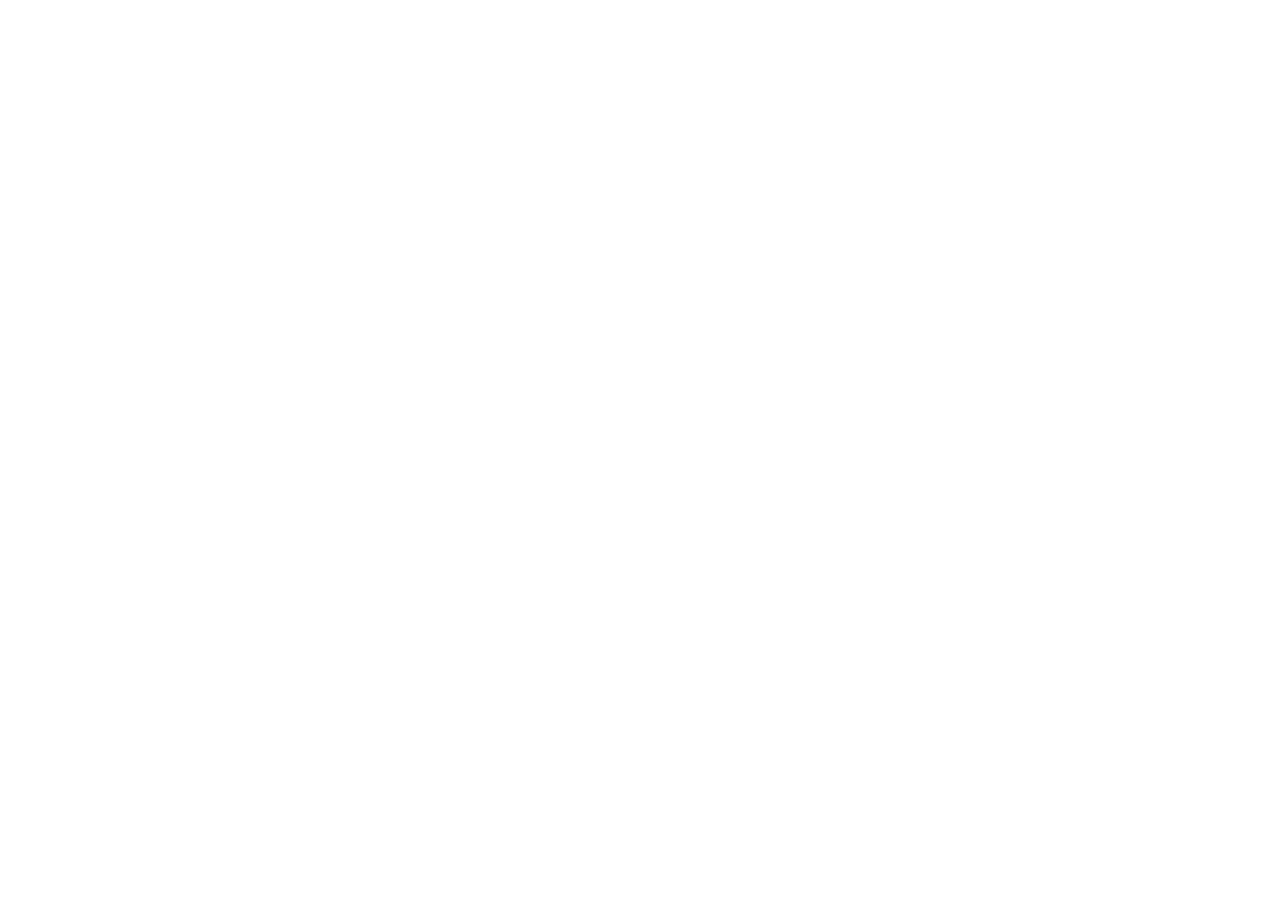
==== index.html @ a090743e "opsætning af <head> i html" ====
<!DOCTYPE html>
<html lang="da">

<head>
    <meta charset="utf-8">
    <meta name="viewport" content="width=device-width, initial-scale=1.0">
    <title>Portfolio</title>
    <link rel="stylesheet" href="style.css">
    <meta name="robots" content="noindex">


</head>

<body>
    <script src="script.js"></script>
</body>

</html>
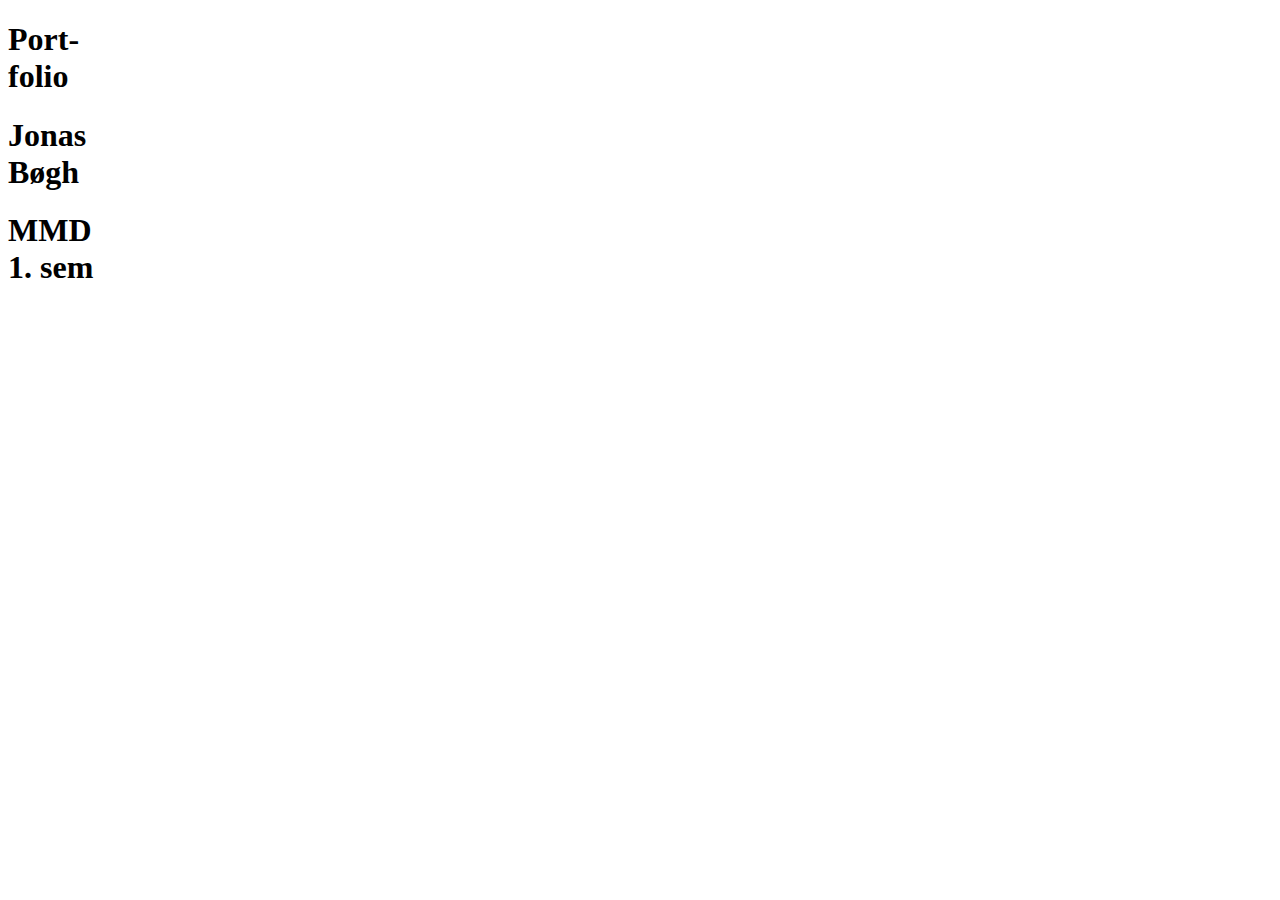
==== commit 84ad2eb7: "index / forside virker både mobil og web - uden menu" ====
--- a/index.html
+++ b/index.html
@@ -4,7 +4,7 @@
 <head>
     <meta charset="utf-8">
     <meta name="viewport" content="width=device-width, initial-scale=1.0">
-    <title>Portfolio</title>
+    <title>FORSIDE</title>
     <link rel="stylesheet" href="style.css">
     <meta name="robots" content="noindex">
 
@@ -12,6 +12,22 @@
 </head>
 
 <body>
+    <div id="forside_wrapper">
+        <div id="splash"></div>
+        <div id="header1">
+            <h1>Port-<br>folio</h1>
+        </div>
+        <div id="header2">
+            <h1>Jonas<br>Bøgh</h1>
+        </div>
+        <div id="header3">
+            <h1>MMD<br>1. sem</h1>
+        </div>
+
+
+    </div>
+
+
     <script src="script.js"></script>
 </body>
 
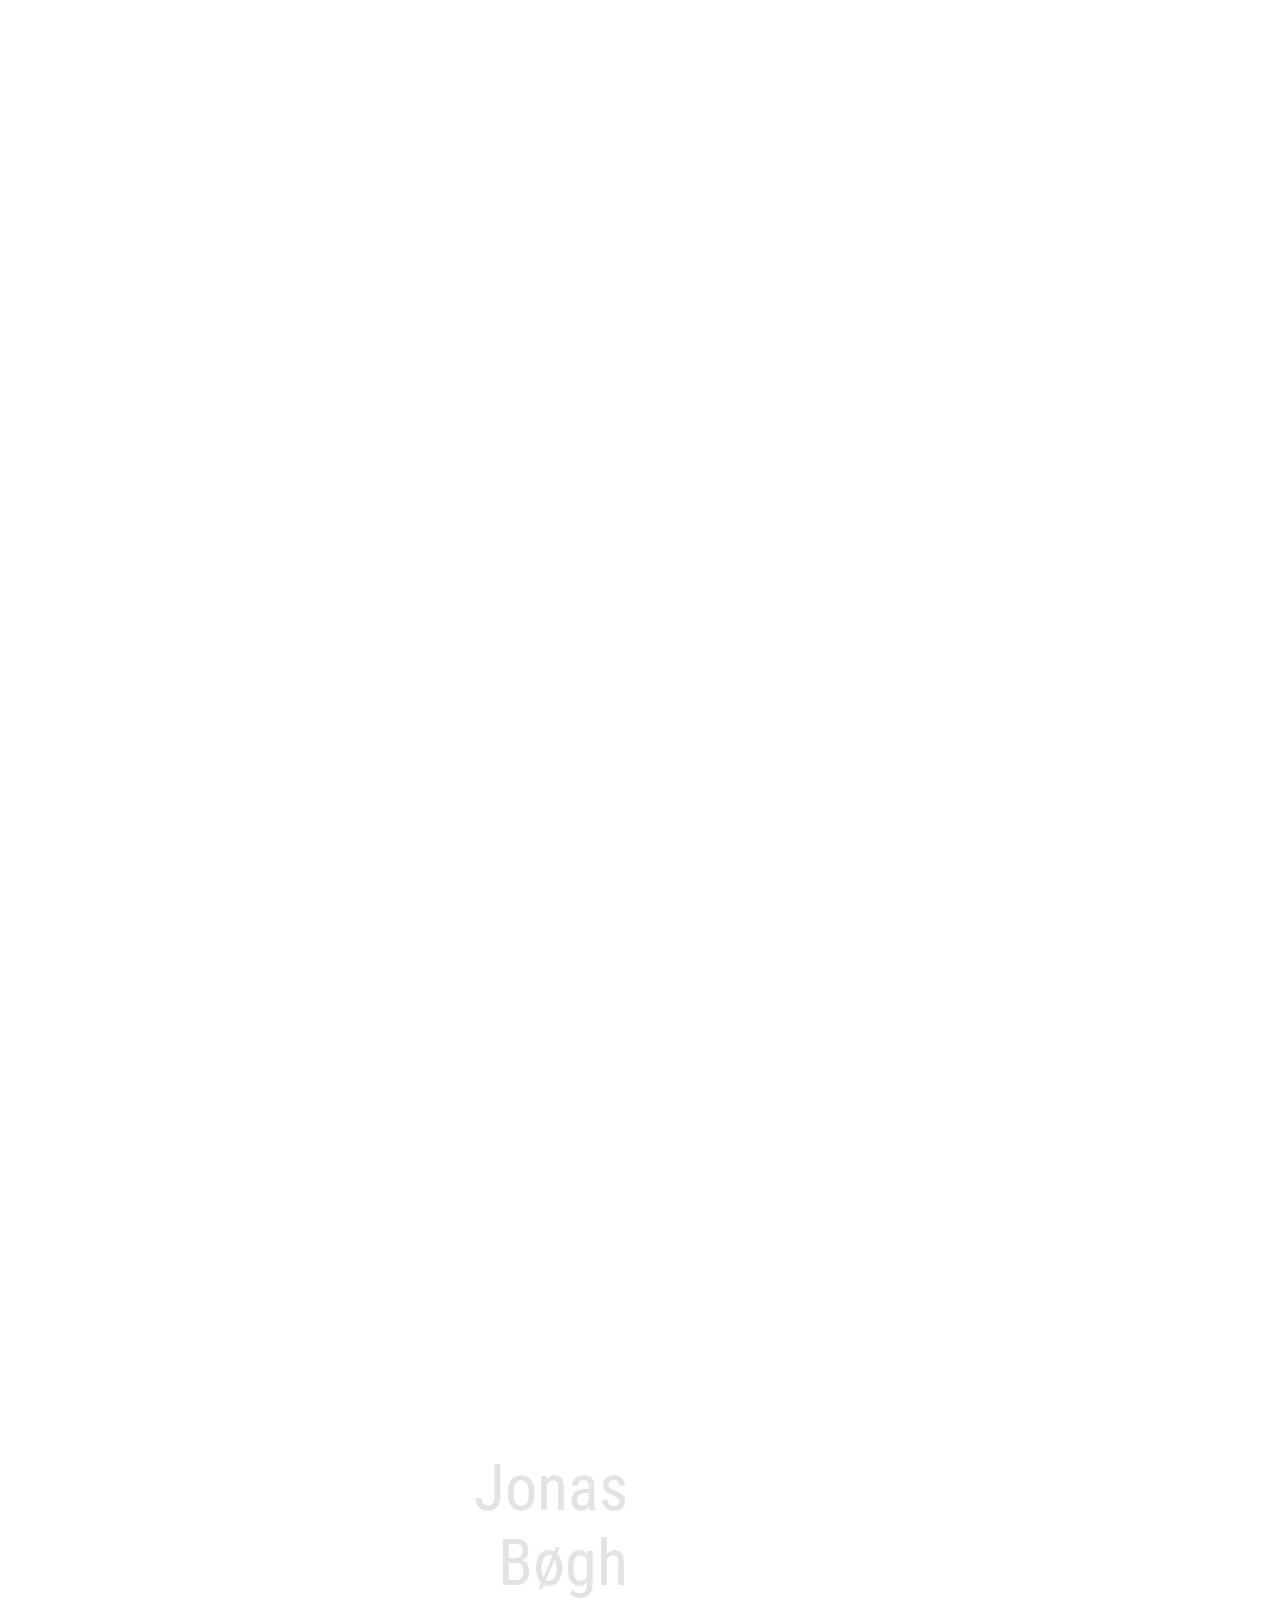
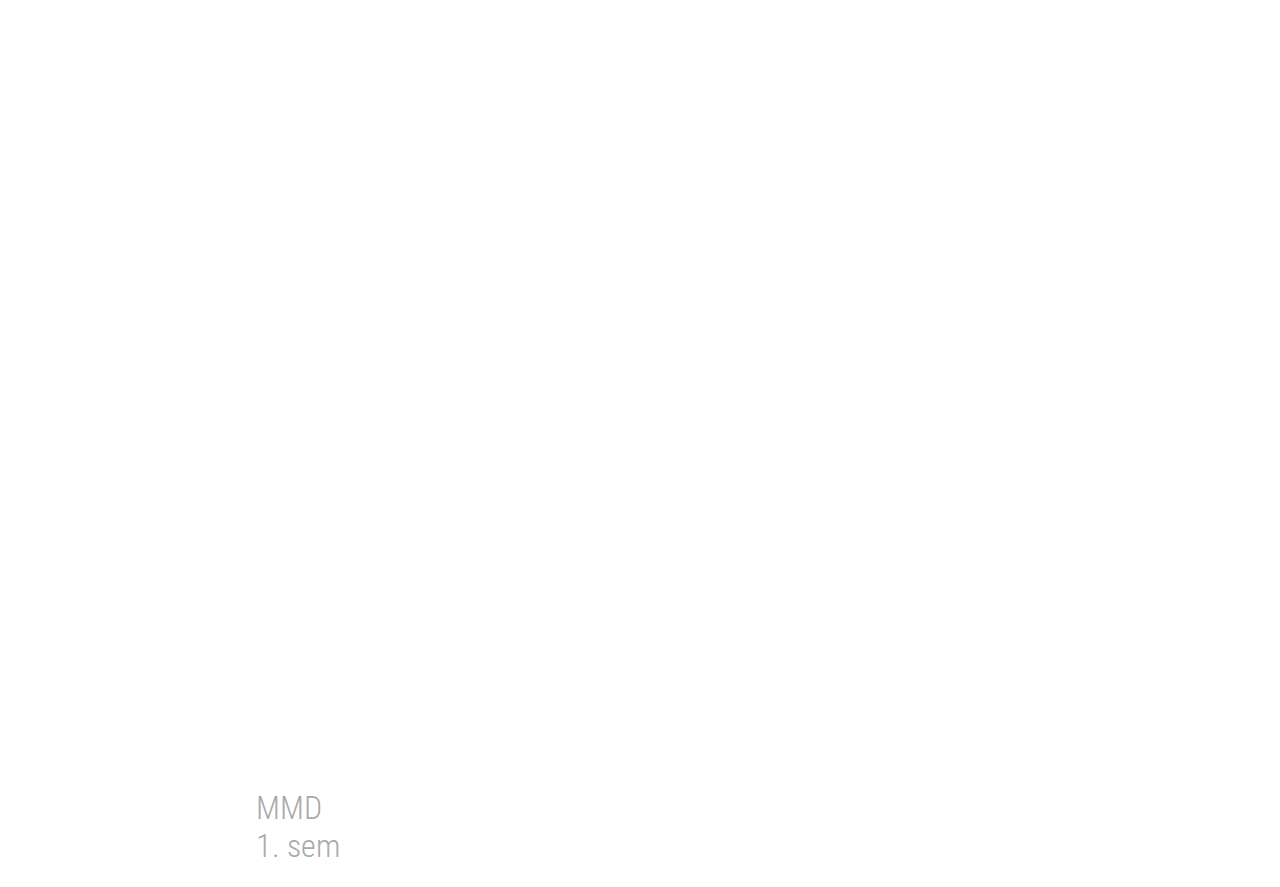
==== commit 576aaae0: "commit efter rettelse af font" ====
--- a/index.html
+++ b/index.html
@@ -8,10 +8,14 @@
     <link rel="stylesheet" href="style.css">
     <meta name="robots" content="noindex">
 
+    <link href="https://fonts.googleapis.com/css?family=Roboto+Condensed:300,300i,400,400i,700,700i&display=swap" rel="stylesheet">
+
 
 </head>
 
 <body>
+
+
     <div id="forside_wrapper">
         <div id="splash"></div>
         <div id="header1">
--- a/style.css
+++ b/style.css
@@ -0,0 +1,231 @@
+/*******GENERELLE INDSTILLINGER START**********/
+
+* {
+    box-sizing: border-box;
+}
+
+body {
+    margin: 0;
+    width: 100vw;
+    height: 100vh;
+    font-family: Helvetica, Sans-Serif;
+
+}
+
+img {
+    width: 100%;
+}
+
+h1 {
+    font-family: 'Roboto Condensed', sans-serif;
+    font-size: 3rem;
+}
+
+h2 {
+    font-family: Helvetica, Sans-Serif;
+    font-size: 5rem;
+}
+
+h3 {
+    font-family: Helvetica, Sans-Serif;
+    font-size: 1.5rem;
+}
+
+p {
+    font-family: Helvetica, Sans-Serif;
+    font-size: 2rem;
+}
+
+/*******GENERELLE INDSTILLINGER SLUT**********/
+
+/*******MENU INDSTILLINGER START**********/
+
+
+
+/*******MENU INDSTILLINGER SLUT**********/
+
+
+/*******INDEX INDSTILLINGER START**********/
+
+#splash {
+    width: 100vw;
+    height: 100vh;
+    background-image: url(billeder/splash.svg);
+    background-size: cover;
+    background-position: 70% 100%;
+    background-repeat: no-repeat;
+}
+
+#header1 {
+    position: absolute;
+    color: #FFFFFF;
+    top: 15vw;
+    left: 23vw;
+}
+
+#header1 h1 {
+    font-family: 'Roboto Condensed', sans-serif;
+    font-size: 7.2rem;
+    font-weight: 700;
+
+}
+
+#header2 {
+    position: absolute;
+    color: #e3e3e3;
+    top: 110vw;
+    left: 37vw;
+}
+
+#header2 h1 {
+    font-family: 'Roboto Condensed', sans-serif;
+    font-size: 4rem;
+    text-align: right;
+    font-weight: 400;
+
+}
+
+
+#header3 {
+    position: absolute;
+    color: #a9a9a9;
+    top: 185vw;
+    left: 20vw;
+}
+
+#header3 h1 {
+    font-family: 'Roboto Condensed', sans-serif;
+    font-size: 2rem;
+    font-weight: 300;
+
+}
+
+@media only screen and (min-width: 1330px) {
+    #splash {
+        width: 100vw;
+        height: 56.25vw;
+        background-image: url(billeder/splash.svg);
+        background-size: cover;
+        background-position: 70% 100%;
+        max-width: none;
+        background-repeat: no-repeat;
+    }
+
+    #header1 {
+        position: absolute;
+        color: #ffffff;
+        top: 4vw;
+        left: 56vw;
+    }
+
+
+    #header2 {
+        position: absolute;
+        color: #e3e3e3;
+        top: 28vw;
+        left: 67vw;
+    }
+
+
+    #header3 {
+        position: absolute;
+        color: #a9a9a9;
+        top: 47.5vw;
+        left: 57vw;
+    }
+
+}
+
+/*******INDEX INDSTILLINGER SLUT**********/
+
+#portfolio {
+    background-image: url(billeder/splash.svg);
+    background-repeat: repeat-y;
+    background-position: 80% 100%;
+
+
+}
+
+.sectionwrapper {
+    display: flex;
+    flex-wrap: wrap;
+}
+
+/*
+.sectionwrapper {
+    width: 100vw;
+    height: 100vh;
+    background-image: url(billeder/splash.svg);
+    background-size: cover;
+    background-position: 30% 100%;
+    background-repeat: repeat-y;
+    display: flex;
+    flex-wrap: wrap;
+
+}
+*/
+
+#header_portfolio {
+    position: relative;
+    top: 10vw;
+    left: 12vw;
+
+}
+
+#header_portfolio h1 {
+    color: #ffffff;
+
+}
+
+/*
+.task {
+    flex-grow: 1;
+    flex-basis: 300px;
+    background-color: #ffffff;
+
+    margin: 10px 30px;
+    border-radius: 10px;
+    height: 300px;
+    opacity: 0.8;
+    overflow: hidden;
+}
+*/
+
+
+
+#task1 {
+    flex-grow: 1;
+    flex-basis: 300px;
+    margin: 10px 30px;
+    border-radius: 10px;
+    height: 300px;
+    background-image: url(billeder/swiss_style.jpg);
+    background-size: cover;
+    background-repeat: no-repeat;
+    background-position: 70% 100%;
+}
+
+#task2 {
+    flex-grow: 1;
+    flex-basis: 300px;
+    margin: 10px 30px;
+    border-radius: 10px;
+    height: 300px;
+    background-image: url(billeder/dataindsamling.jpg);
+    background-size: cover;
+    background-repeat: no-repeat;
+    background-position: 70% 100%;
+}
+
+#task3 {
+    flex-grow: 1;
+    flex-basis: 300px;
+    margin: 10px 30px;
+    border-radius: 10px;
+    height: 300px;
+    background-image: url(billeder/prototype.png);
+    background-size: contain;
+    background-repeat: no-repeat;
+    background-position: 100% 10%;
+
+}
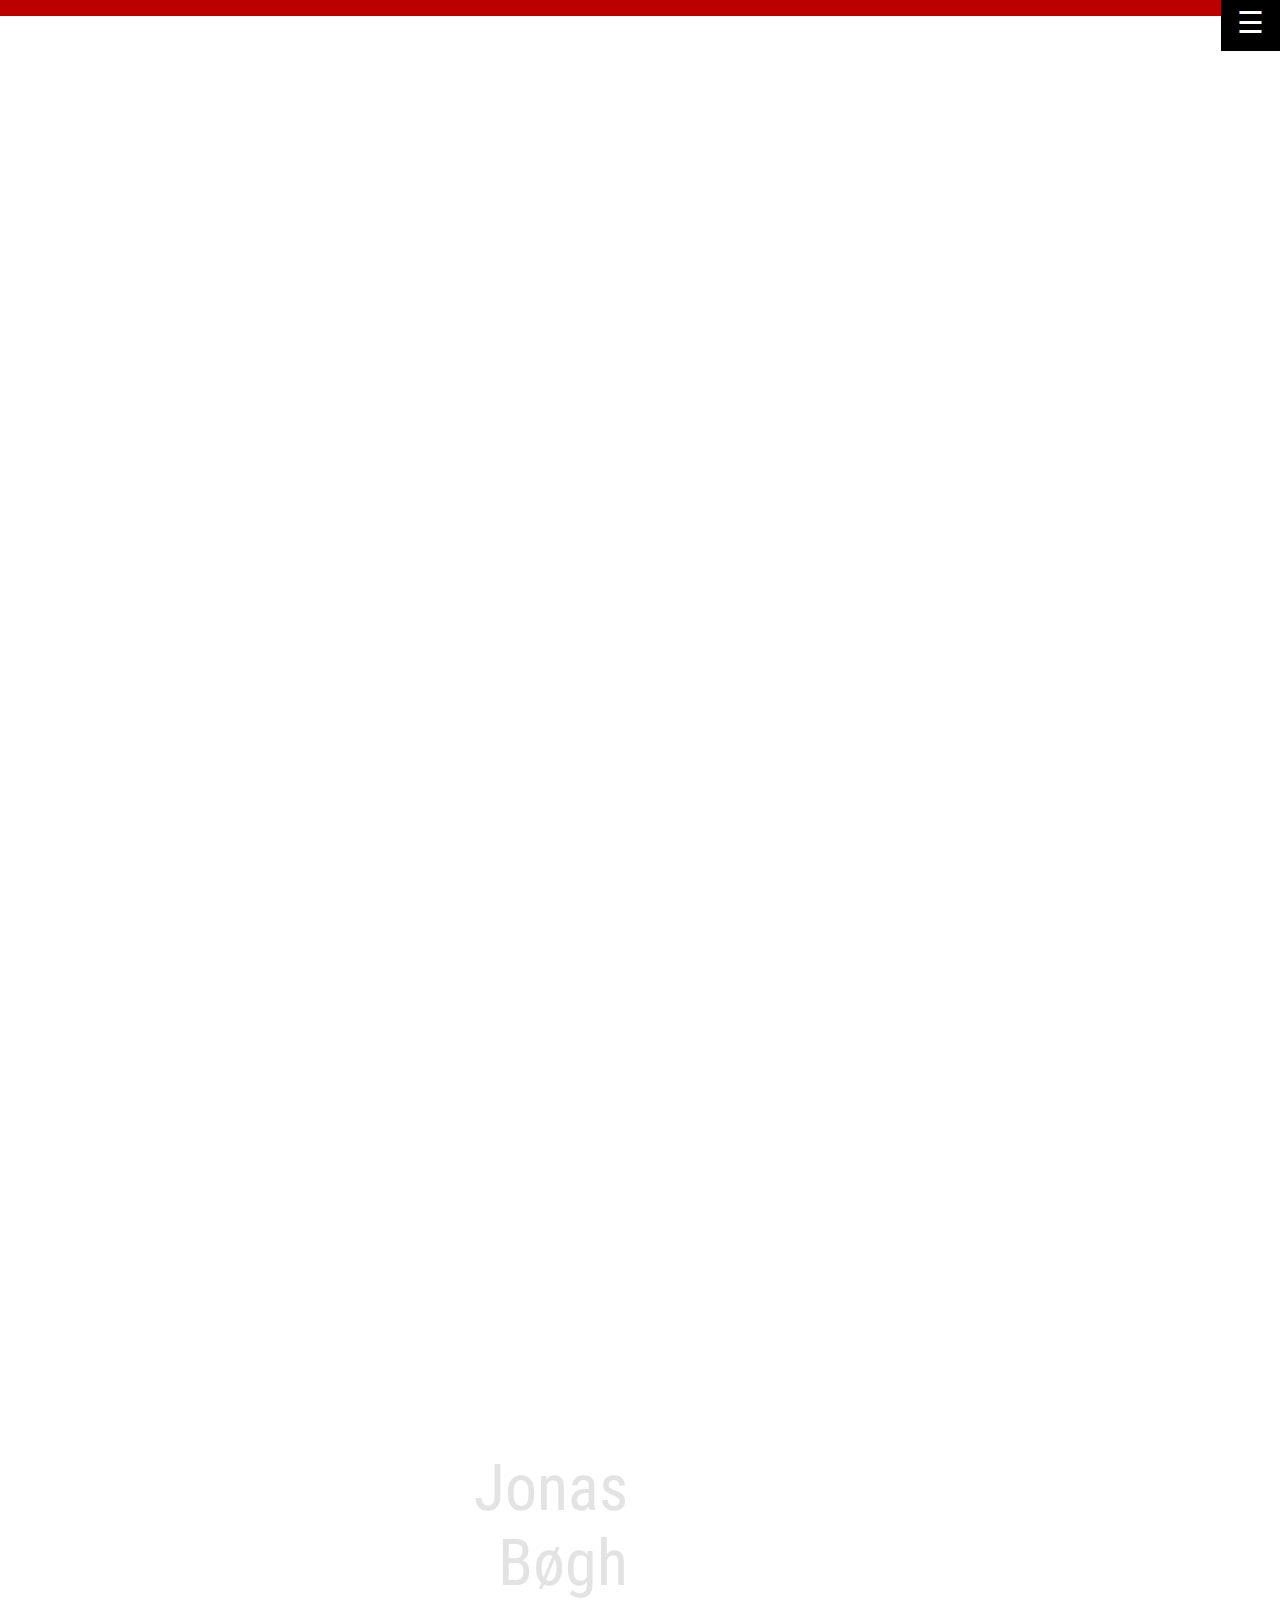
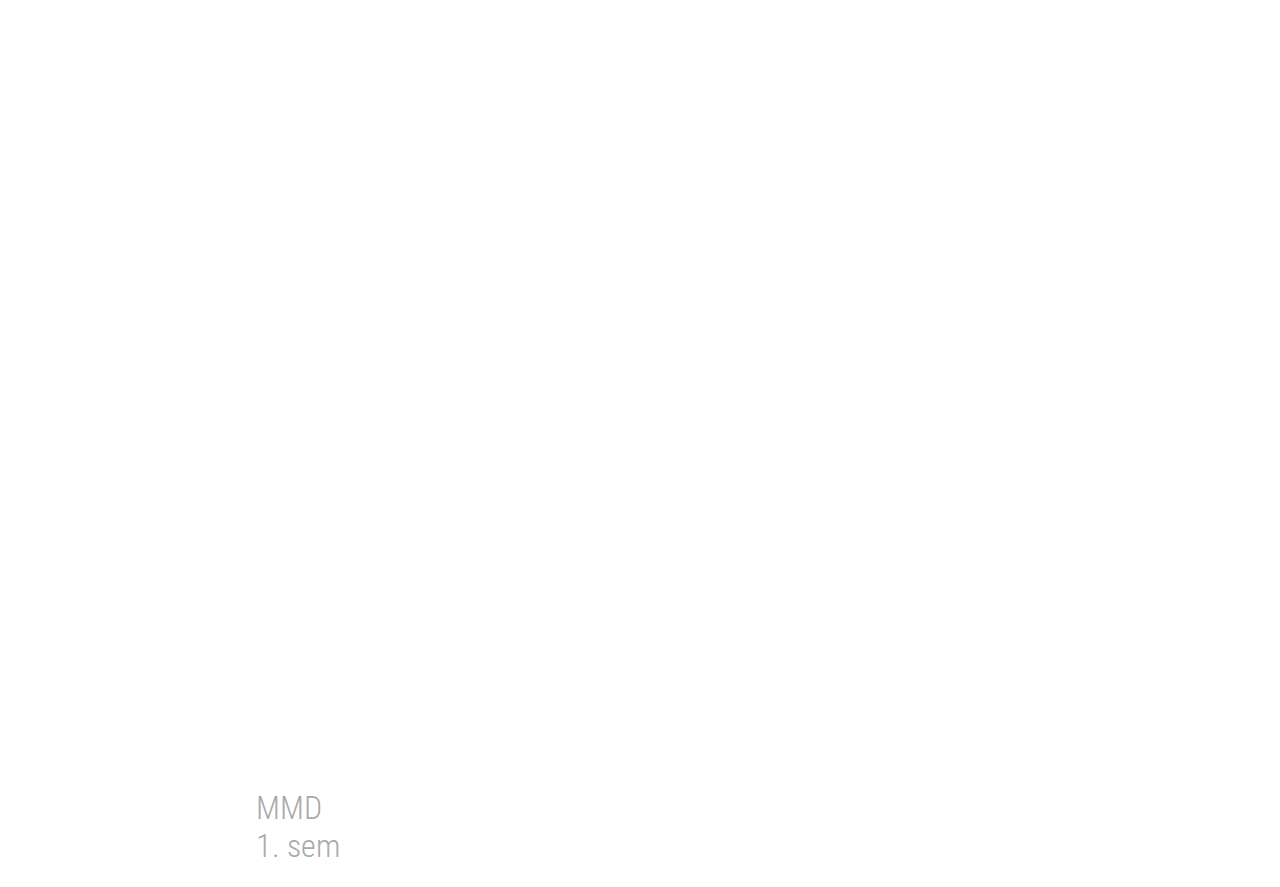
==== commit adf6e329: "alle html sider fungere - nogle mangler styling. sidste commit d. 6 jan" ====
--- a/index.html
+++ b/index.html
@@ -4,7 +4,7 @@
 <head>
     <meta charset="utf-8">
     <meta name="viewport" content="width=device-width, initial-scale=1.0">
-    <title>FORSIDE</title>
+    <title>Forside</title>
     <link rel="stylesheet" href="style.css">
     <meta name="robots" content="noindex">
 
@@ -15,10 +15,24 @@
 
 <body>
 
+    <nav>
+        <div class="topnav">
+            <a href="index.html" class="active" padding-bottom=12px padding-top=12px></a>
+            <div id="myLinks">
+                <a href="index.html">Forside</a>
+                <a href="display_portfolio.html">Portfolio</a>
+                <a href="om.html">Om mig</a>
+
+            </div>
+            <a class="icon">☰
+            </a>
+        </div>
+    </nav>
+
 
     <div id="forside_wrapper">
         <div id="splash"></div>
-        <div id="header1">
+        <div id="header1" class="pulse">
             <h1>Port-<br>folio</h1>
         </div>
         <div id="header2">
--- a/style.css
+++ b/style.css
@@ -9,7 +9,6 @@
     width: 100vw;
     height: 100vh;
     font-family: Helvetica, Sans-Serif;
-
 }
 
 img {
@@ -32,13 +31,68 @@
 }
 
 p {
-    font-family: Helvetica, Sans-Serif;
-    font-size: 2rem;
-}
+    font-family: 'Roboto Condensed', sans-serif;
+    /*
+    font-size: 3rem;
+    color: white;
+*/
+}
+
+
+/* BILLED-klasser til dokumentations */
+.mindst {
+    width: 35%;
+}
+
+.lille {
+    width: 50%;
+}
+
+
 
 /*******GENERELLE INDSTILLINGER SLUT**********/
 
 /*******MENU INDSTILLINGER START**********/
+
+.topnav {
+    overflow: hidden;
+    background-color: #333;
+    position: block;
+    top: 5px;
+    right: 5px;
+}
+
+.topnav #myLinks {
+    display: none;
+}
+
+.topnav a {
+    color: white;
+    padding: 5px 16px 11px 16px;
+    text-decoration: none;
+    font-size: 30px;
+    display: block;
+}
+
+.topnav a.icon {
+    background: black;
+    display: block;
+    position: absolute;
+    right: 0;
+    top: 0;
+}
+
+.topnav a:hover {
+    background-color: #BA0100;
+    color: fff;
+}
+
+.active {
+    background-color: #000;
+    color: white;
+}
+
+
 
 
 
@@ -72,9 +126,9 @@
 
 #header2 {
     position: absolute;
-    color: #e3e3e3;
     top: 110vw;
     left: 37vw;
+    color: #e3e3e3;
 }
 
 #header2 h1 {
@@ -83,8 +137,8 @@
     text-align: right;
     font-weight: 400;
 
-}
-
+
+}
 
 #header3 {
     position: absolute;
@@ -138,10 +192,14 @@
 
 /*******INDEX INDSTILLINGER SLUT**********/
 
+/*******PORTFOLIO INDSTILLINGER START**********/
+
 #portfolio {
     background-image: url(billeder/splash.svg);
     background-repeat: repeat-y;
     background-position: 80% 100%;
+    padding-bottom: 300px;
+    padding-top: 40px;
 
 
 }
@@ -151,19 +209,6 @@
     flex-wrap: wrap;
 }
 
-/*
-.sectionwrapper {
-    width: 100vw;
-    height: 100vh;
-    background-image: url(billeder/splash.svg);
-    background-size: cover;
-    background-position: 30% 100%;
-    background-repeat: repeat-y;
-    display: flex;
-    flex-wrap: wrap;
-
-}
-*/
 
 #header_portfolio {
     position: relative;
@@ -172,8 +217,12 @@
 
 }
 
-#header_portfolio h1 {
+#portfolio h1 {
     color: #ffffff;
+    text-align: center;
+    font-size: 4rem;
+    margin-top: 0;
+
 
 }
 
@@ -190,8 +239,6 @@
     overflow: hidden;
 }
 */
-
-
 
 #task1 {
     flex-grow: 1;
@@ -203,7 +250,21 @@
     background-size: cover;
     background-repeat: no-repeat;
     background-position: 70% 100%;
-}
+    filter: grayscale(80%);
+}
+
+#task1:hover {
+    filter: grayscale(0%);
+}
+
+#task2:hover {
+    filter: grayscale(0%);
+}
+
+#task3:hover {
+    filter: grayscale(0%);
+}
+
 
 #task2 {
     flex-grow: 1;
@@ -215,6 +276,7 @@
     background-size: cover;
     background-repeat: no-repeat;
     background-position: 70% 100%;
+    filter: grayscale(80%);
 }
 
 #task3 {
@@ -223,9 +285,160 @@
     margin: 10px 30px;
     border-radius: 10px;
     height: 300px;
-    background-image: url(billeder/prototype.png);
-    background-size: contain;
+    background-image: url(billeder/prototype2.jpeg);
+    background-size: cover;
     background-repeat: no-repeat;
     background-position: 100% 10%;
-
-}
+    filter: grayscale(80%);
+
+}
+
+/*******PORTFOLIO INDSTILLINGER SLUT**********/
+
+/*******SWISS INDSTILLINGER START**********/
+
+.wrapper {
+    display: flex;
+    flex-wrap: wrap;
+    justify-content: center;
+}
+
+.col_txt {
+    flex-grow: 1;
+    flex-basis: 300px;
+    padding: 2rem;
+    max-width: 400px;
+
+}
+
+.col_img {
+    flex-grow: 1;
+    flex-basis: 300px;
+    padding: 2rem;
+    max-width: 400px;
+}
+
+
+.col_frame {
+    flex-grow: 1;
+    flex-basis: 300px;
+    padding: 2rem;
+    max-width: 600px;
+}
+
+
+.col_img img {
+    padding: 10px 0;
+}
+
+@media only screen and (min-width: 600px) {
+    .col_img {
+        max-height: 500px;
+        overflow: scroll;
+    }
+}
+
+
+
+
+
+
+
+/*******SWISS INDSTILLINGER SLUT**********/
+
+
+/*******ANIMATIONER START**********/
+
+.pulse {
+    animation-name: pulse;
+    animation-duration: 4s;
+    animation-iteration-count: 1;
+    animation-fill-mode: forwards;
+
+}
+
+@keyframes pulse {
+    0% {
+        transform: scale(1.2);
+    }
+
+    50% {
+        transform: scale(0.8);
+
+
+    }
+
+    100% {
+        transform: scale(1.2);
+    }
+}
+
+
+
+
+/*******ANIMATIONER SLUT**********/
+
+
+/*******DISPLAY PORTFOLIO START**********/
+
+.sectionwrapper {
+    display: flex;
+    flex-wrap: wrap;
+    justify-content: center;
+}
+
+.display_portfolio {
+    width: 100%;
+    padding: 15px 0px 15px 0px;
+    border: solid black 3px;
+    border-radius: 10px;
+    margin-left: 10px;
+    margin-right: 10px;
+    margin-top: 20px;
+    max-width: 300px;
+    flex-grow: 1;
+    flex-basis: 300px;
+    background-color: #fff;
+
+}
+
+.display_portfolio p {
+    margin: 0 0 0 5px;
+}
+
+.display_portfolio img {
+    padding-left: 5px;
+    padding-right: 5px;
+    filter: grayscale(1);
+}
+
+.display_portfolio img:hover {
+    filter: grayscale(0.1);
+}
+
+.portfolio_opgave p {
+    text-align: center;
+}
+
+
+.rotate {
+    transform: rotate(90deg);
+    margin: 30px 0;
+}
+
+
+/*******DISPLAY PORTFOLIO SLUT**********/
+
+/*******REDESIGN START**********/
+
+#video {
+    padding: 2rem;
+
+}
+
+.video_style {
+    margin-top: 10px;
+}
+
+
+/*******REDESIGN SLUT**********/
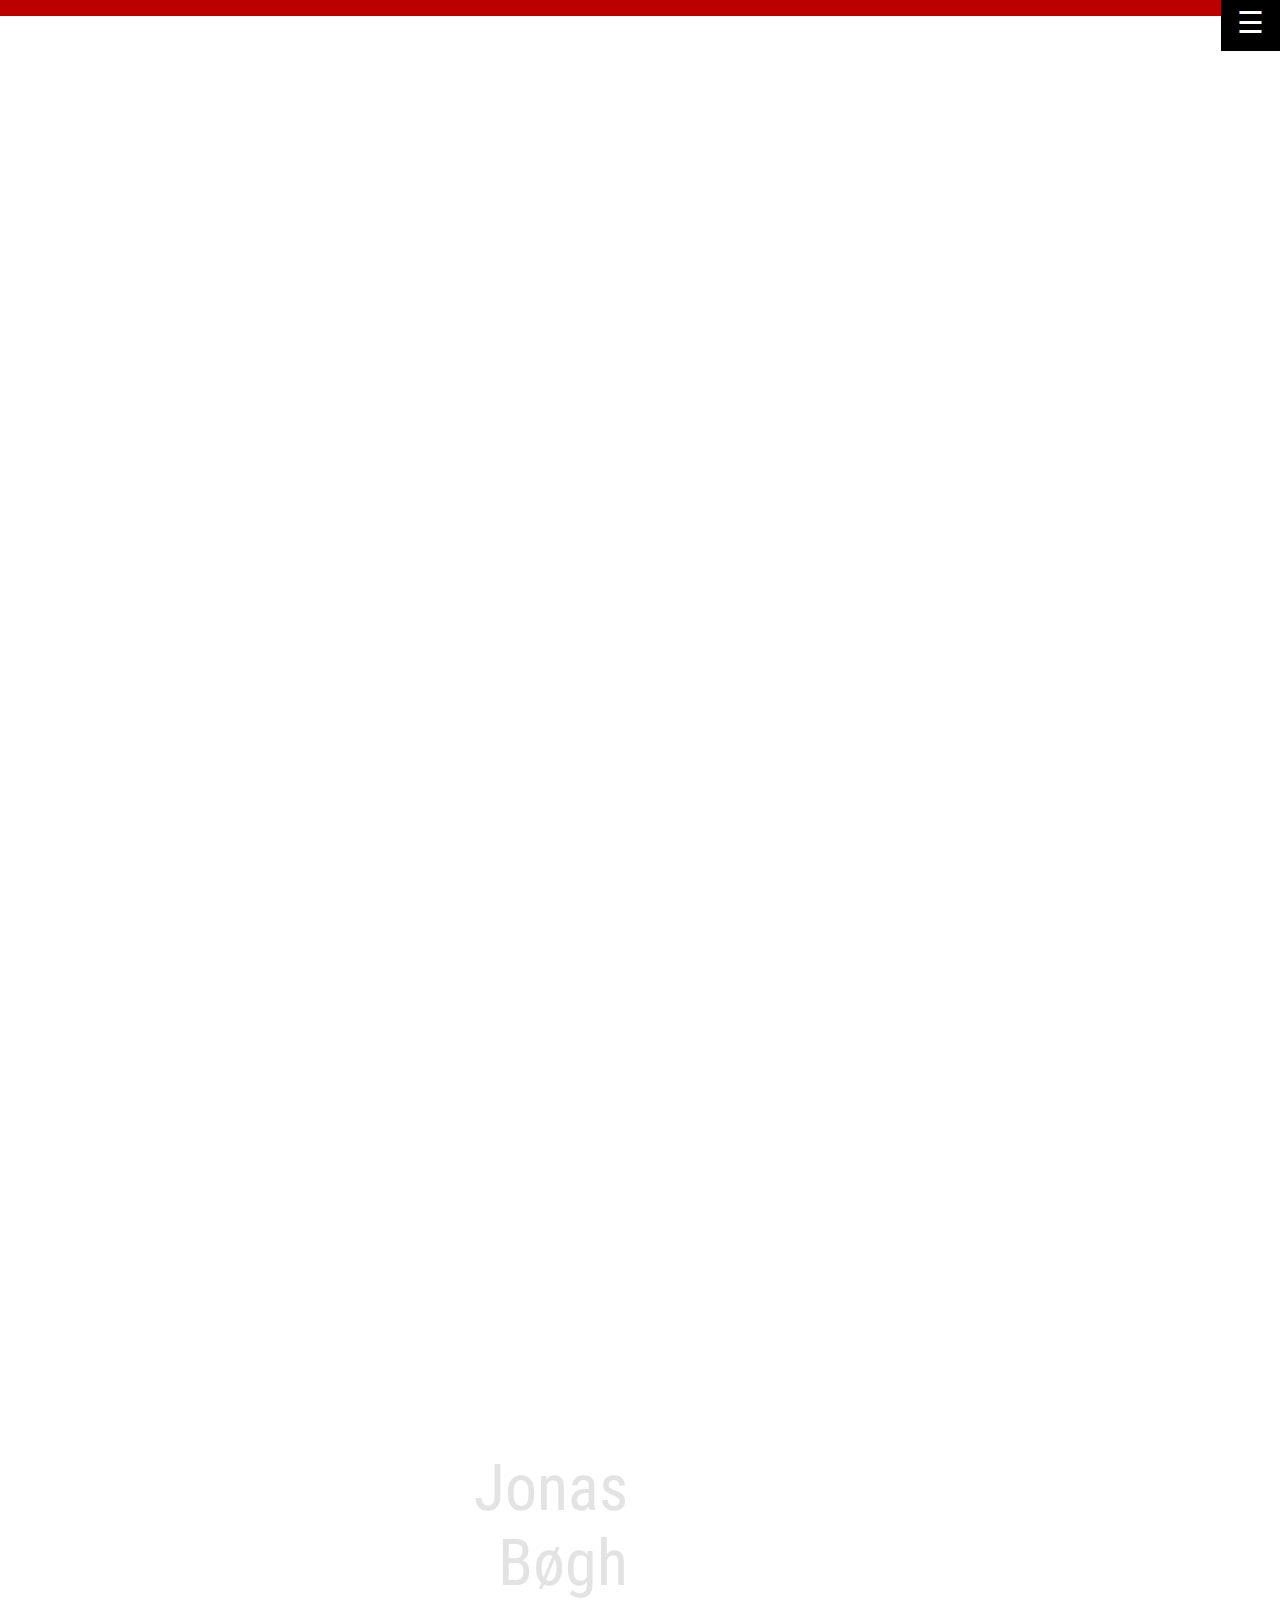
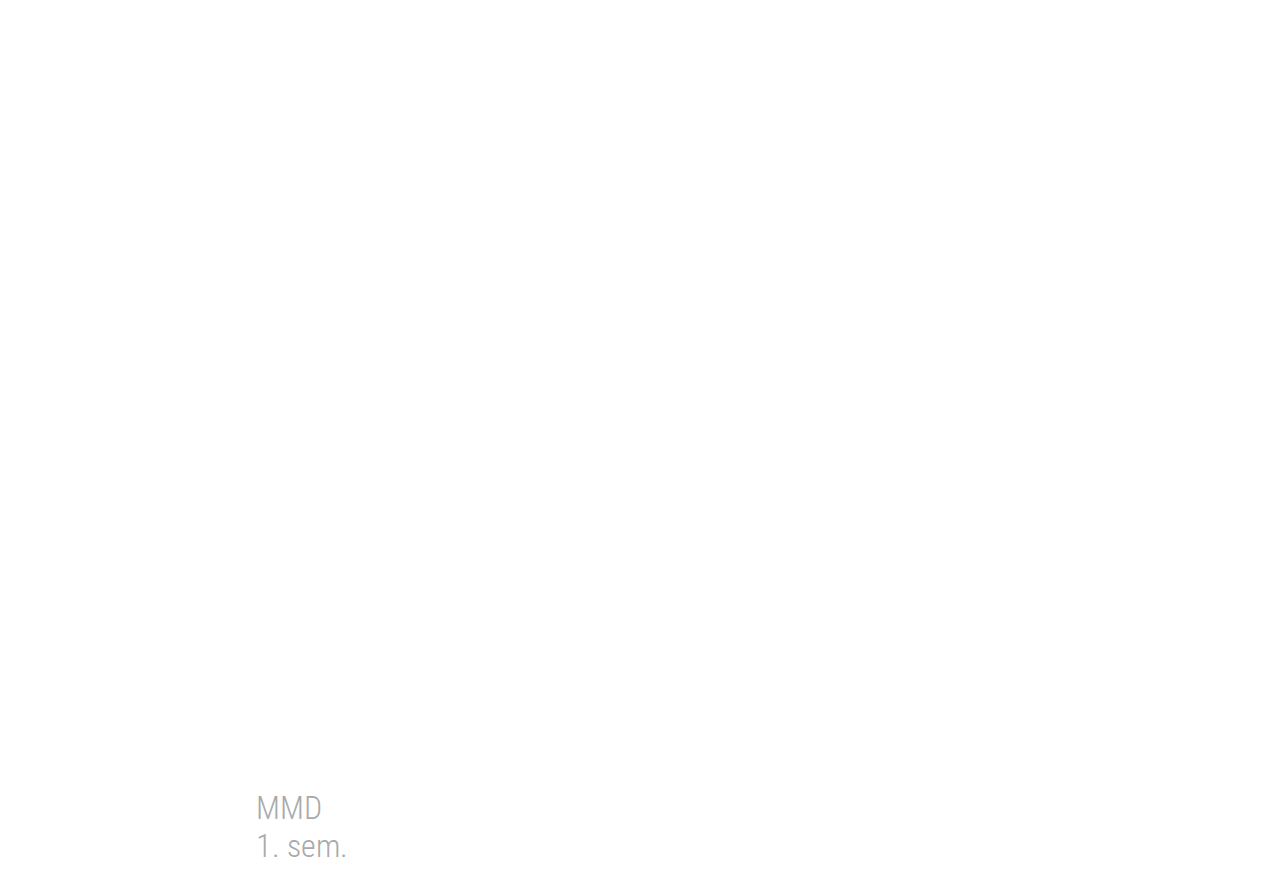
==== commit 3fffb23b: "alle html-sider validerer" ====
--- a/index.html
+++ b/index.html
@@ -17,7 +17,7 @@
 
     <nav>
         <div class="topnav">
-            <a href="index.html" class="active" padding-bottom=12px padding-top=12px></a>
+            <a href="index.html" class="active"></a>
             <div id="myLinks">
                 <a href="index.html">Forside</a>
                 <a href="display_portfolio.html">Portfolio</a>
@@ -39,7 +39,7 @@
             <h1>Jonas<br>Bøgh</h1>
         </div>
         <div id="header3">
-            <h1>MMD<br>1. sem</h1>
+            <h1>MMD<br>1. sem.</h1>
         </div>
 
 
--- a/style.css
+++ b/style.css
@@ -31,11 +31,9 @@
 }
 
 p {
-    font-family: 'Roboto Condensed', sans-serif;
-    /*
-    font-size: 3rem;
-    color: white;
-*/
+    font-family: 'Karma', serif;
+    font-size: 14px;
+    color: #000000;
 }
 
 
@@ -57,7 +55,6 @@
 .topnav {
     overflow: hidden;
     background-color: #333;
-    position: block;
     top: 5px;
     right: 5px;
 }
@@ -84,7 +81,6 @@
 
 .topnav a:hover {
     background-color: #BA0100;
-    color: fff;
 }
 
 .active {
@@ -168,7 +164,7 @@
     #header1 {
         position: absolute;
         color: #ffffff;
-        top: 4vw;
+        top: 5vw;
         left: 56vw;
     }
 
@@ -176,16 +172,16 @@
     #header2 {
         position: absolute;
         color: #e3e3e3;
-        top: 28vw;
-        left: 67vw;
+        top: 30vw;
+        left: 65vw;
     }
 
 
     #header3 {
         position: absolute;
         color: #a9a9a9;
-        top: 47.5vw;
-        left: 57vw;
+        top: 49vw;
+        left: 53vw;
     }
 
 }
@@ -194,6 +190,7 @@
 
 /*******PORTFOLIO INDSTILLINGER START**********/
 
+/*
 #portfolio {
     background-image: url(billeder/splash.svg);
     background-repeat: repeat-y;
@@ -222,11 +219,12 @@
     text-align: center;
     font-size: 4rem;
     margin-top: 0;
-
-
-}
+*/
+
 
 /*
+}
+
 .task {
     flex-grow: 1;
     flex-basis: 300px;
@@ -240,6 +238,7 @@
 }
 */
 
+/*
 #task1 {
     flex-grow: 1;
     flex-basis: 300px;
@@ -292,10 +291,58 @@
     filter: grayscale(80%);
 
 }
+*/
 
 /*******PORTFOLIO INDSTILLINGER SLUT**********/
 
 /*******SWISS INDSTILLINGER START**********/
+
+/*
+#swiss_style {
+    background-image: url(billeder/splash.svg);
+    background-repeat: repeat-y;
+    background-position: 72% 100%;
+    padding-bottom: 300px;
+    padding-top: 40px;
+
+}
+*/
+
+#swiss_style h3 {
+    font-family: 'Roboto Condensed', sans-serif;
+    font-size: 17px;
+    color: #BA0100;
+    font-weight: 300;
+    margin-top: 20px;
+    margin-left: 5px;
+    margin-bottom: 5px;
+    text-align: center;
+
+}
+
+#swiss_style h1 {
+    font-family: 'Roboto Condensed', sans-serif;
+    font-size: 40px;
+    color: #000000;
+    font-weight: 700;
+    margin-top: 2px;
+    margin-left: 5px;
+    margin-bottom: 0px;
+    text-align: center;
+}
+
+#swiss_style h2 {
+    font-family: 'Roboto Condensed', sans-serif;
+    font-size: 27px;
+    color: #636363;
+    font-weight: 400;
+    font-style: italic;
+    margin-top: 10px;
+    margin-bottom: 20px;
+    margin-left: 5px;
+    text-align: center;
+}
+
 
 .wrapper {
     display: flex;
@@ -309,6 +356,7 @@
     padding: 2rem;
     max-width: 400px;
 
+
 }
 
 .col_img {
@@ -316,6 +364,7 @@
     flex-basis: 300px;
     padding: 2rem;
     max-width: 400px;
+
 }
 
 
@@ -346,6 +395,249 @@
 
 /*******SWISS INDSTILLINGER SLUT**********/
 
+/*******DATA INDSTILLINGER START**********/
+
+#dataindsamling h3 {
+    font-family: 'Roboto Condensed', sans-serif;
+    font-size: 17px;
+    color: #BA0100;
+    font-weight: 300;
+    margin-top: 20px;
+    margin-left: 5px;
+    margin-bottom: 5px;
+    text-align: center;
+
+}
+
+#dataindsamling h1 {
+    font-family: 'Roboto Condensed', sans-serif;
+    font-size: 40px;
+    color: #000000;
+    font-weight: 700;
+    margin-top: 2px;
+    margin-left: 5px;
+    margin-bottom: 0px;
+    text-align: center;
+}
+
+#dataindsamling h2 {
+    font-family: 'Roboto Condensed', sans-serif;
+    font-size: 27px;
+    color: #636363;
+    font-weight: 400;
+    font-style: italic;
+    margin-top: 10px;
+    margin-bottom: 20px;
+    margin-left: 5px;
+    text-align: center;
+}
+
+
+
+/*******DATA INDSTILLINGER SLUT**********/
+
+/*******PROTOTYPE INDSTILLINGER START**********/
+
+#prototype h3 {
+    font-family: 'Roboto Condensed', sans-serif;
+    font-size: 17px;
+    color: #BA0100;
+    font-weight: 300;
+    margin-top: 20px;
+    margin-left: 5px;
+    margin-bottom: 5px;
+    text-align: center;
+
+}
+
+#prototype h1 {
+    font-family: 'Roboto Condensed', sans-serif;
+    font-size: 40px;
+    color: #000000;
+    font-weight: 700;
+    margin-top: 2px;
+    margin-left: 5px;
+    margin-bottom: 0px;
+    text-align: center;
+}
+
+#prototype h2 {
+    font-family: 'Roboto Condensed', sans-serif;
+    font-size: 27px;
+    color: #636363;
+    font-weight: 400;
+    font-style: italic;
+    margin-top: 10px;
+    margin-bottom: 20px;
+    margin-left: 5px;
+    text-align: center;
+}
+
+
+/*******PROTOTYPE INDSTILLINGER SLUT**********/
+
+/*******DESIGN SPRINT INDSTILLINGER START**********/
+
+#design_sprint h3 {
+    font-family: 'Roboto Condensed', sans-serif;
+    font-size: 17px;
+    color: #BA0100;
+    font-weight: 300;
+    margin-top: 20px;
+    margin-left: 5px;
+    margin-bottom: 5px;
+    text-align: center;
+
+}
+
+#design_sprint h1 {
+    font-family: 'Roboto Condensed', sans-serif;
+    font-size: 40px;
+    color: #000000;
+    font-weight: 700;
+    margin-top: 2px;
+    margin-left: 5px;
+    margin-bottom: 0px;
+    text-align: center;
+}
+
+#design_sprint h2 {
+    font-family: 'Roboto Condensed', sans-serif;
+    font-size: 27px;
+    color: #636363;
+    font-weight: 400;
+    font-style: italic;
+    margin-top: 10px;
+    margin-bottom: 20px;
+    margin-left: 5px;
+    text-align: center;
+}
+
+
+/*******DESIGN SPRINT SLUT**********/
+
+/*******ASSET INDSTILLINGER START**********/
+
+#asset h3 {
+    font-family: 'Roboto Condensed', sans-serif;
+    font-size: 17px;
+    color: #BA0100;
+    font-weight: 300;
+    margin-top: 20px;
+    margin-left: 5px;
+    margin-bottom: 5px;
+    text-align: center;
+
+}
+
+#asset h1 {
+    font-family: 'Roboto Condensed', sans-serif;
+    font-size: 40px;
+    color: #000000;
+    font-weight: 700;
+    margin-top: 2px;
+    margin-left: 5px;
+    margin-bottom: 0px;
+    text-align: center;
+}
+
+#asset h2 {
+    font-family: 'Roboto Condensed', sans-serif;
+    font-size: 27px;
+    color: #636363;
+    font-weight: 400;
+    font-style: italic;
+    margin-top: 10px;
+    margin-bottom: 20px;
+    margin-left: 5px;
+    text-align: center;
+}
+
+
+/*******ASSET SLUT**********/
+
+/*******SPIL INDSTILLINGER START**********/
+
+#spil h3 {
+    font-family: 'Roboto Condensed', sans-serif;
+    font-size: 17px;
+    color: #BA0100;
+    font-weight: 300;
+    margin-top: 20px;
+    margin-left: 5px;
+    margin-bottom: 5px;
+    text-align: center;
+
+}
+
+#spil h1 {
+    font-family: 'Roboto Condensed', sans-serif;
+    font-size: 40px;
+    color: #000000;
+    font-weight: 700;
+    margin-top: 2px;
+    margin-left: 5px;
+    margin-bottom: 0px;
+    text-align: center;
+}
+
+#spil h2 {
+    font-family: 'Roboto Condensed', sans-serif;
+    font-size: 27px;
+    color: #636363;
+    font-weight: 400;
+    font-style: italic;
+    margin-top: 10px;
+    margin-bottom: 20px;
+    margin-left: 5px;
+    text-align: center;
+}
+
+
+/*******SPIL SLUT**********/
+
+/*******DELING INDSTILLINGER START**********/
+
+#deling h3 {
+    font-family: 'Roboto Condensed', sans-serif;
+    font-size: 17px;
+    color: #BA0100;
+    font-weight: 300;
+    margin-top: 20px;
+    margin-left: 5px;
+    margin-bottom: 5px;
+    text-align: center;
+
+}
+
+#deling h1 {
+    font-family: 'Roboto Condensed', sans-serif;
+    font-size: 40px;
+    color: #000000;
+    font-weight: 700;
+    margin-top: 2px;
+    margin-left: 5px;
+    margin-bottom: 0px;
+    text-align: center;
+}
+
+#deling h2 {
+    font-family: 'Roboto Condensed', sans-serif;
+    font-size: 27px;
+    color: #636363;
+    font-weight: 400;
+    font-style: italic;
+    margin-top: 10px;
+    margin-bottom: 20px;
+    margin-left: 5px;
+    text-align: center;
+}
+
+
+/*******DELING SLUT**********/
+
+
+
 
 /*******ANIMATIONER START**********/
 
@@ -385,6 +677,26 @@
     display: flex;
     flex-wrap: wrap;
     justify-content: center;
+}
+
+#portfolio {
+    background-image: url(billeder/splash.svg);
+    background-repeat: repeat-y;
+    background-position: 72% 100%;
+    padding-bottom: 300px;
+    padding-top: 40px;
+
+}
+
+@media only screen and (min-width: 600px) {
+    #portfolio {
+        background-image: url(billeder/splash.svg);
+        background-repeat: repeat-y;
+        background-position: 95% 100%;
+        padding-bottom: 300px;
+        padding-top: 40px;
+
+    }
 }
 
 .display_portfolio {
@@ -417,7 +729,7 @@
 }
 
 .portfolio_opgave p {
-    text-align: center;
+    text-align: left;
 }
 
 
@@ -426,10 +738,96 @@
     margin: 30px 0;
 }
 
+#portfolio h1 {
+    font-family: 'Roboto Condensed', sans-serif;
+    font-size: 100px;
+    color: #ffffff;
+    font-weight: 700;
+    margin-top: 5px;
+    margin-left: 5px;
+    margin-bottom: 10px;
+    text-align: center;
+    text-decoration: underline;
+
+}
+
+#portfolio h1:hover {
+    -webkit-text-stroke: 3px #BA0100;
+    -webkit-text-fill-color: #ffffff;
+}
+
+.display_portfolio h5 {
+    font-family: 'Roboto Condensed', sans-serif;
+    font-size: 13px;
+    color: #BA0100;
+    font-weight: 300;
+    margin-top: 5px;
+    margin-left: 5px;
+    margin-bottom: 0px;
+
+}
+
+.display_portfolio h3 {
+    font-family: 'Roboto Condensed', sans-serif;
+    font-size: 25px;
+    color: #000000;
+    font-weight: 700;
+    margin-top: 2px;
+    margin-left: 5px;
+    margin-bottom: 0px;
+}
+
+.display_portfolio h4 {
+    font-family: 'Roboto Condensed', sans-serif;
+    font-size: 20px;
+    color: #636363;
+    font-weight: 400;
+    font-style: italic;
+    margin-top: 2px;
+    margin-bottom: 0px;
+    margin-left: 5px;
+}
+
+
 
 /*******DISPLAY PORTFOLIO SLUT**********/
 
 /*******REDESIGN START**********/
+
+#redesign h3 {
+    font-family: 'Roboto Condensed', sans-serif;
+    font-size: 17px;
+    color: #BA0100;
+    font-weight: 300;
+    margin-top: 20px;
+    margin-left: 5px;
+    margin-bottom: 5px;
+    text-align: center;
+
+}
+
+#redesign h1 {
+    font-family: 'Roboto Condensed', sans-serif;
+    font-size: 40px;
+    color: #000000;
+    font-weight: 700;
+    margin-top: 2px;
+    margin-left: 5px;
+    margin-bottom: 0px;
+    text-align: center;
+}
+
+#redesign h2 {
+    font-family: 'Roboto Condensed', sans-serif;
+    font-size: 27px;
+    color: #636363;
+    font-weight: 400;
+    font-style: italic;
+    margin-top: 10px;
+    margin-bottom: 20px;
+    margin-left: 5px;
+    text-align: center;
+}
 
 #video {
     padding: 2rem;
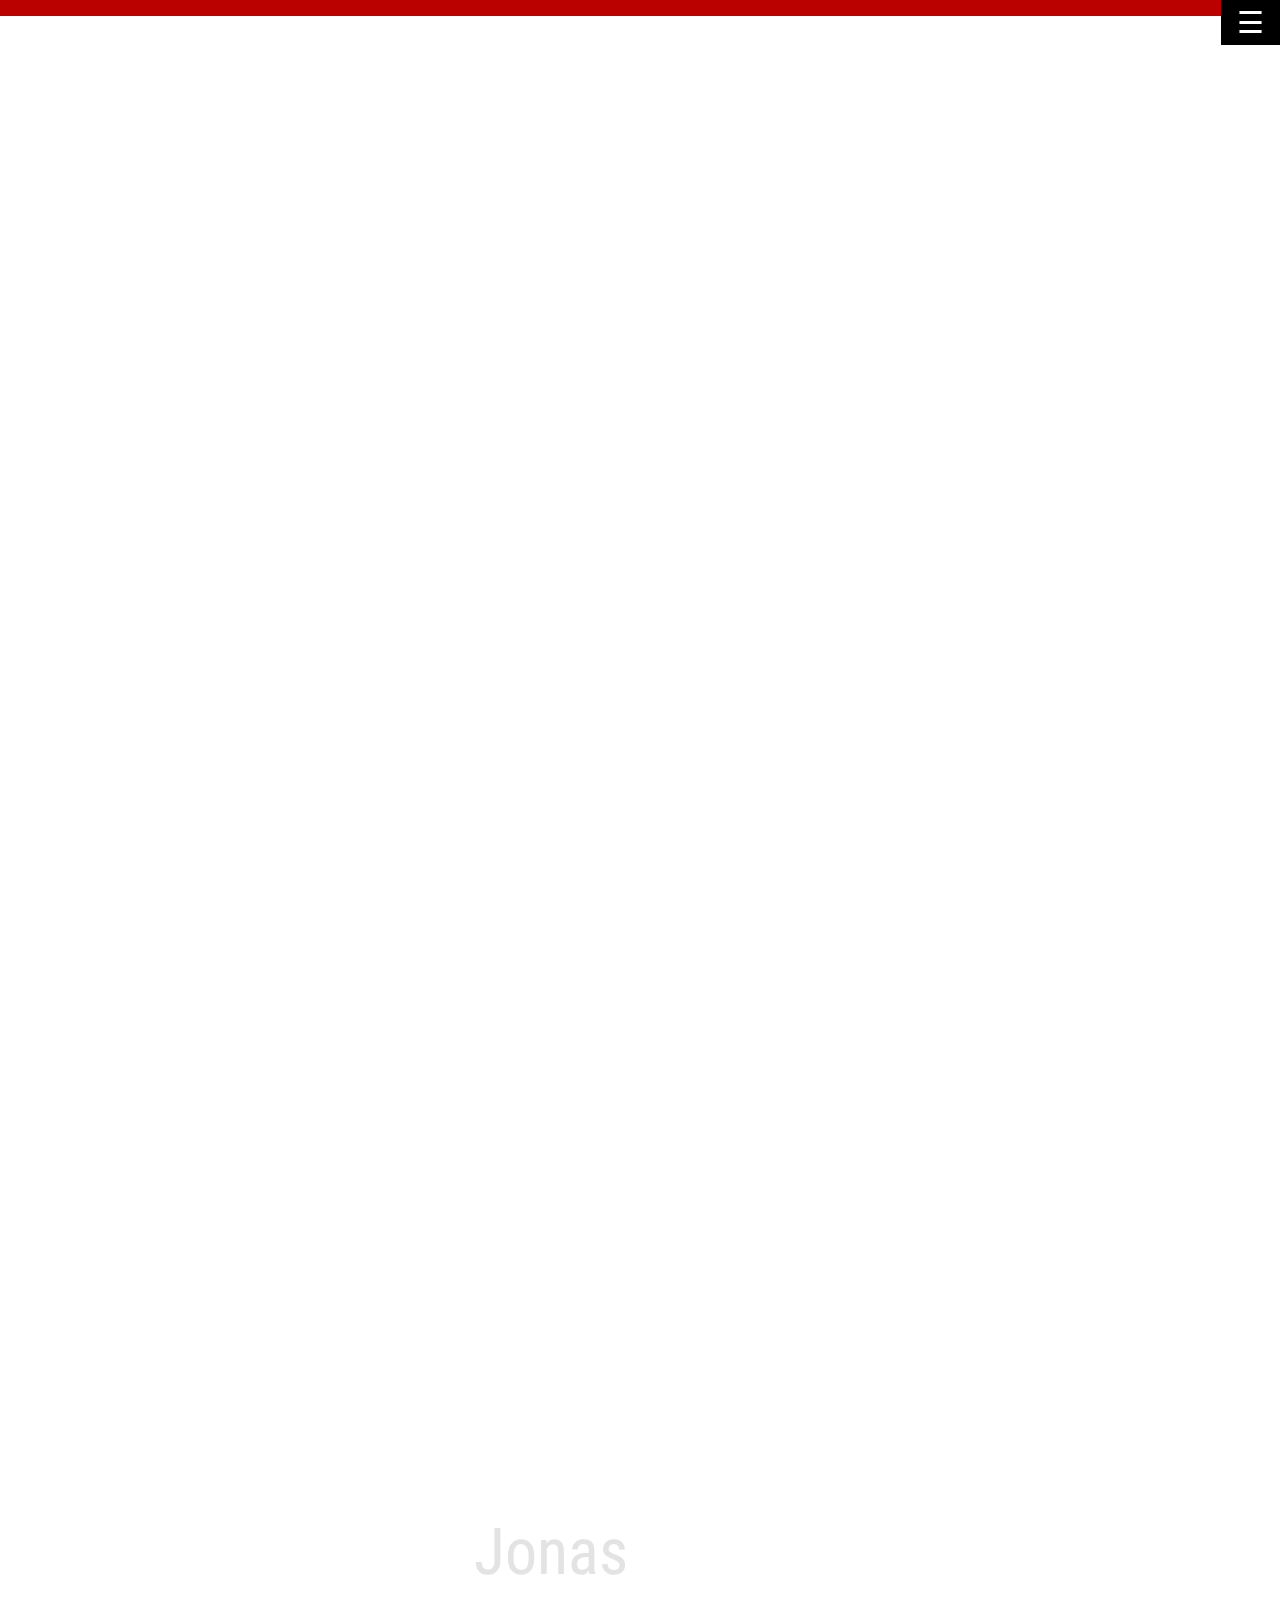
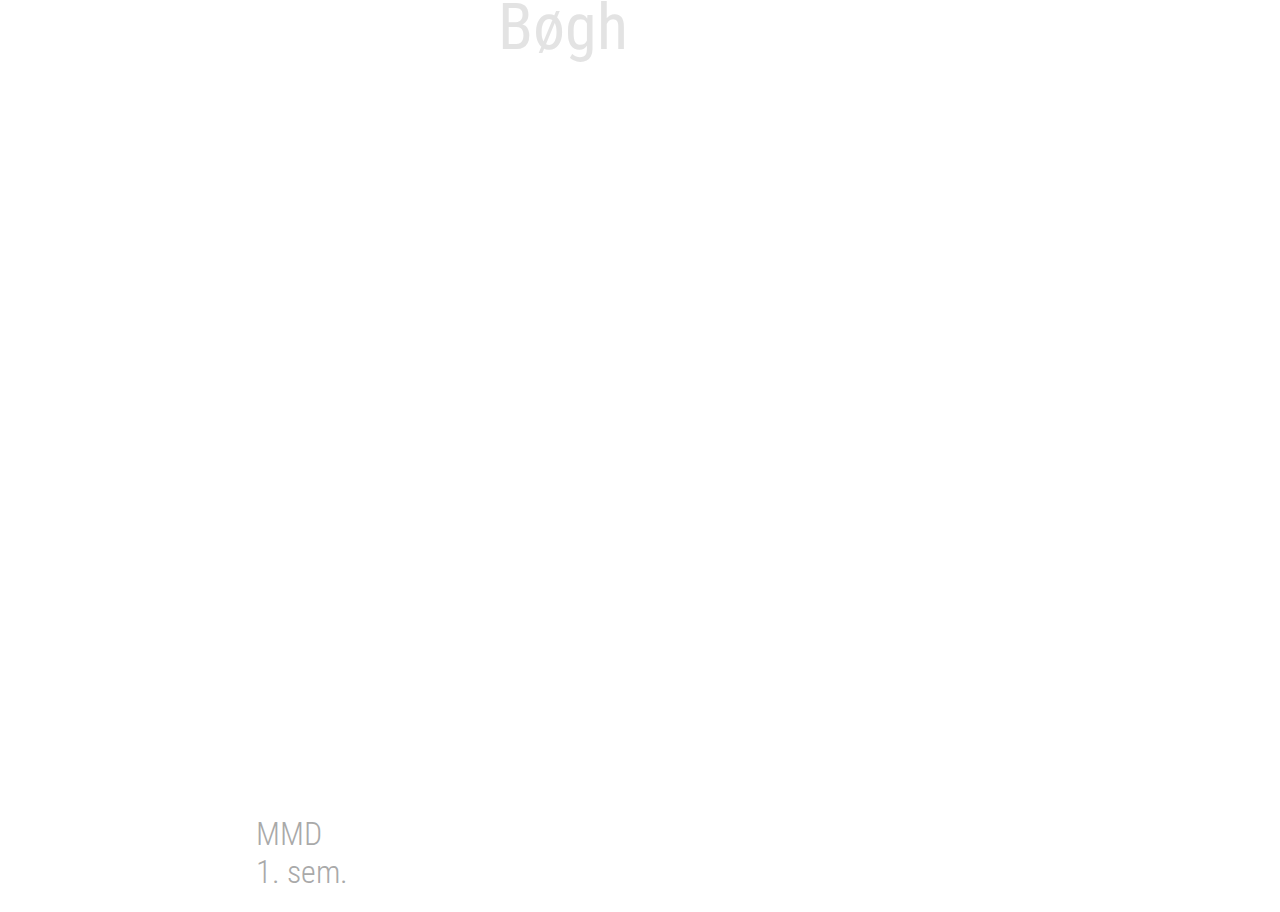
==== commit 221105e2: "alle html-sider samt style.css validerer" ====
--- a/index.html
+++ b/index.html
@@ -8,7 +8,18 @@
     <link rel="stylesheet" href="style.css">
     <meta name="robots" content="noindex">
 
+    <link href="https://fonts.googleapis.com/css?family=Karma:300,400,500,600,700&display=swap" rel="stylesheet">
     <link href="https://fonts.googleapis.com/css?family=Roboto+Condensed:300,300i,400,400i,700,700i&display=swap" rel="stylesheet">
+
+    <link rel="apple-touch-icon" sizes="180x180" href="myIcons/apple-touch-icon.png">
+    <link rel="icon" type="image/png" sizes="32x32" href="myIcons/favicon-32x32.png">
+    <link rel="icon" type="image/png" sizes="16x16" href="myIcons/favicon-16x16.png">
+    <link rel="manifest" href="myIcons/site.webmanifest">
+    <link rel="mask-icon" href="myIcons/safari-pinned-tab.svg" color="#5bbad5">
+    <link rel="shortcut icon" href="myIcons/favicon.ico">
+    <meta name="msapplication-TileColor" content="#da532c">
+    <meta name="msapplication-config" content="myIcons/browserconfig.xml">
+    <meta name="theme-color" content="#ffffff">
 
 
 </head>
--- a/style.css
+++ b/style.css
@@ -35,6 +35,14 @@
     font-size: 14px;
     color: #000000;
 }
+
+ul {
+    font-family: 'Karma', serif;
+    font-size: 16px;
+    color: #636363;
+
+}
+
 
 
 /* BILLED-klasser til dokumentations */
@@ -77,6 +85,7 @@
     position: absolute;
     right: 0;
     top: 0;
+    padding-bottom: 5px;
 }
 
 .topnav a:hover {
@@ -109,7 +118,7 @@
 #header1 {
     position: absolute;
     color: #FFFFFF;
-    top: 15vw;
+    top: 17vw;
     left: 23vw;
 }
 
@@ -122,7 +131,7 @@
 
 #header2 {
     position: absolute;
-    top: 110vw;
+    top: 115vw;
     left: 37vw;
     color: #e3e3e3;
 }
@@ -139,7 +148,7 @@
 #header3 {
     position: absolute;
     color: #a9a9a9;
-    top: 185vw;
+    top: 187vw;
     left: 20vw;
 }
 
@@ -188,125 +197,9 @@
 
 /*******INDEX INDSTILLINGER SLUT**********/
 
-/*******PORTFOLIO INDSTILLINGER START**********/
-
-/*
-#portfolio {
-    background-image: url(billeder/splash.svg);
-    background-repeat: repeat-y;
-    background-position: 80% 100%;
-    padding-bottom: 300px;
-    padding-top: 40px;
-
-
-}
-
-.sectionwrapper {
-    display: flex;
-    flex-wrap: wrap;
-}
-
-
-#header_portfolio {
-    position: relative;
-    top: 10vw;
-    left: 12vw;
-
-}
-
-#portfolio h1 {
-    color: #ffffff;
-    text-align: center;
-    font-size: 4rem;
-    margin-top: 0;
-*/
-
-
-/*
-}
-
-.task {
-    flex-grow: 1;
-    flex-basis: 300px;
-    background-color: #ffffff;
-
-    margin: 10px 30px;
-    border-radius: 10px;
-    height: 300px;
-    opacity: 0.8;
-    overflow: hidden;
-}
-*/
-
-/*
-#task1 {
-    flex-grow: 1;
-    flex-basis: 300px;
-    margin: 10px 30px;
-    border-radius: 10px;
-    height: 300px;
-    background-image: url(billeder/swiss_style.jpg);
-    background-size: cover;
-    background-repeat: no-repeat;
-    background-position: 70% 100%;
-    filter: grayscale(80%);
-}
-
-#task1:hover {
-    filter: grayscale(0%);
-}
-
-#task2:hover {
-    filter: grayscale(0%);
-}
-
-#task3:hover {
-    filter: grayscale(0%);
-}
-
-
-#task2 {
-    flex-grow: 1;
-    flex-basis: 300px;
-    margin: 10px 30px;
-    border-radius: 10px;
-    height: 300px;
-    background-image: url(billeder/dataindsamling.jpg);
-    background-size: cover;
-    background-repeat: no-repeat;
-    background-position: 70% 100%;
-    filter: grayscale(80%);
-}
-
-#task3 {
-    flex-grow: 1;
-    flex-basis: 300px;
-    margin: 10px 30px;
-    border-radius: 10px;
-    height: 300px;
-    background-image: url(billeder/prototype2.jpeg);
-    background-size: cover;
-    background-repeat: no-repeat;
-    background-position: 100% 10%;
-    filter: grayscale(80%);
-
-}
-*/
-
-/*******PORTFOLIO INDSTILLINGER SLUT**********/
 
 /*******SWISS INDSTILLINGER START**********/
 
-/*
-#swiss_style {
-    background-image: url(billeder/splash.svg);
-    background-repeat: repeat-y;
-    background-position: 72% 100%;
-    padding-bottom: 300px;
-    padding-top: 40px;
-
-}
-*/
 
 #swiss_style h3 {
     font-family: 'Roboto Condensed', sans-serif;
@@ -356,7 +249,6 @@
     padding: 2rem;
     max-width: 400px;
 
-
 }
 
 .col_img {
@@ -512,7 +404,6 @@
     margin-left: 5px;
     text-align: center;
 }
-
 
 /*******DESIGN SPRINT SLUT**********/
 
@@ -840,3 +731,99 @@
 
 
 /*******REDESIGN SLUT**********/
+
+/*******OM START**********/
+
+#om_mig {
+    background-image: url(billeder/splash.svg);
+    background-repeat: repeat-y;
+    background-position: 85% 100%;
+    padding-bottom: 10px;
+    padding-top: 40px;
+
+}
+
+@media only screen and (min-width: 600px) {
+    #om_mig {
+        background-image: url(billeder/splash.svg);
+        background-repeat: repeat-y;
+        background-position: 0% 100%;
+        padding-bottom: 10px;
+        padding-top: 40px;
+
+    }
+}
+
+.om_wrapper {
+    display: flex;
+    flex-wrap: wrap;
+    justify-content: center;
+    padding-top: 1rem;
+}
+
+.txt_om {
+    flex-grow: 1;
+    flex-basis: 300px;
+    padding: 2rem;
+    margin: 30px;
+    background-color: #ffffff;
+    border-radius: 30px;
+
+}
+
+.img_om {
+    flex-grow: 1;
+    flex-basis: 300px;
+    padding: 2rem;
+    width: 400px;
+
+}
+
+.img_om img {
+    border-radius: 30px;
+    margin-bottom: 30px;
+}
+
+
+#om_mig h3 {
+    font-family: 'Roboto Condensed', sans-serif;
+    font-size: 17px;
+    color: #BA0100;
+    font-weight: 300;
+    margin-top: 20px;
+    margin-bottom: 5px;
+
+}
+
+#om_mig h1 {
+    font-family: 'Roboto Condensed', sans-serif;
+    font-size: 100px;
+    color: #ffffff;
+    font-weight: 700;
+    margin-top: 5px;
+    margin-left: 5px;
+    margin-bottom: 10px;
+    text-align: center;
+    text-decoration: underline;
+
+}
+
+#om_mig h1:hover {
+    -webkit-text-stroke: 3px #BA0100;
+    -webkit-text-fill-color: #ffffff;
+}
+
+#om_mig h2 {
+    font-family: 'Roboto Condensed', sans-serif;
+    font-size: 27px;
+    color: #636363;
+    font-weight: 400;
+    font-style: italic;
+    margin-top: 10px;
+    margin-bottom: 20px;
+    margin-left: 5px;
+    text-align: center;
+
+}
+
+/*******OM SLUT**********/
